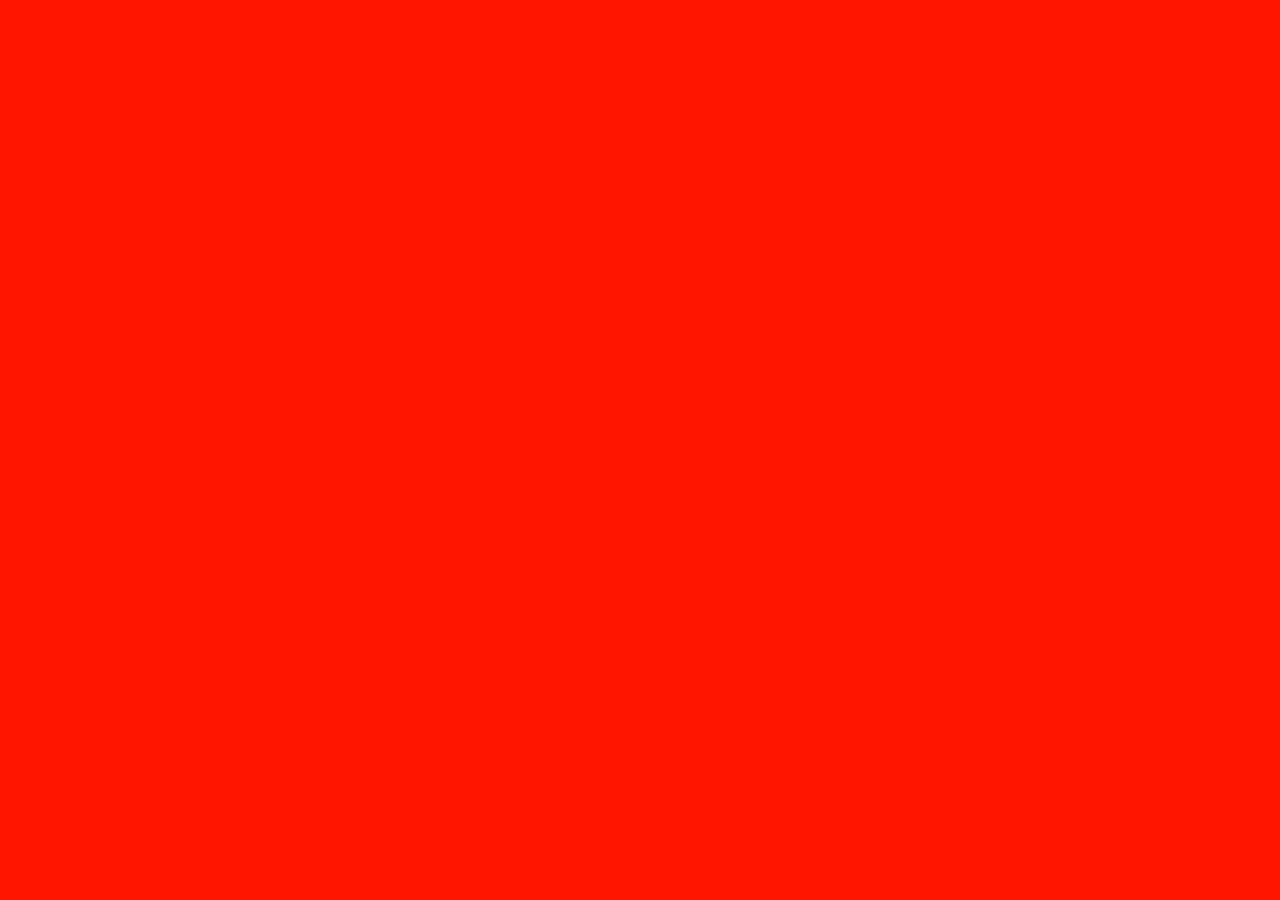
==== index.html @ 9623f5c4 "Loaded the styles file" ====
<!DOCTYPE html>
<html lang="en">
  <head>
    <meta charset="UTF-8" />
    <meta name="viewport" content="width=device-width, initial-scale=1.0" />
    <meta http-equiv="X-UA-Compatible" content="ie=edge" />
    <title>Youtube Player</title>
    <link rel="stylesheet" href="styles.css" />
  </head>
  <body>
    <nav></nav>

    <section id="container">
      <div id="content"></div>
    </section>
    <aside></aside>
  </body>
</html>
---- styles.css ----
body {
    background-color: rgb(255, 21, 0)
}
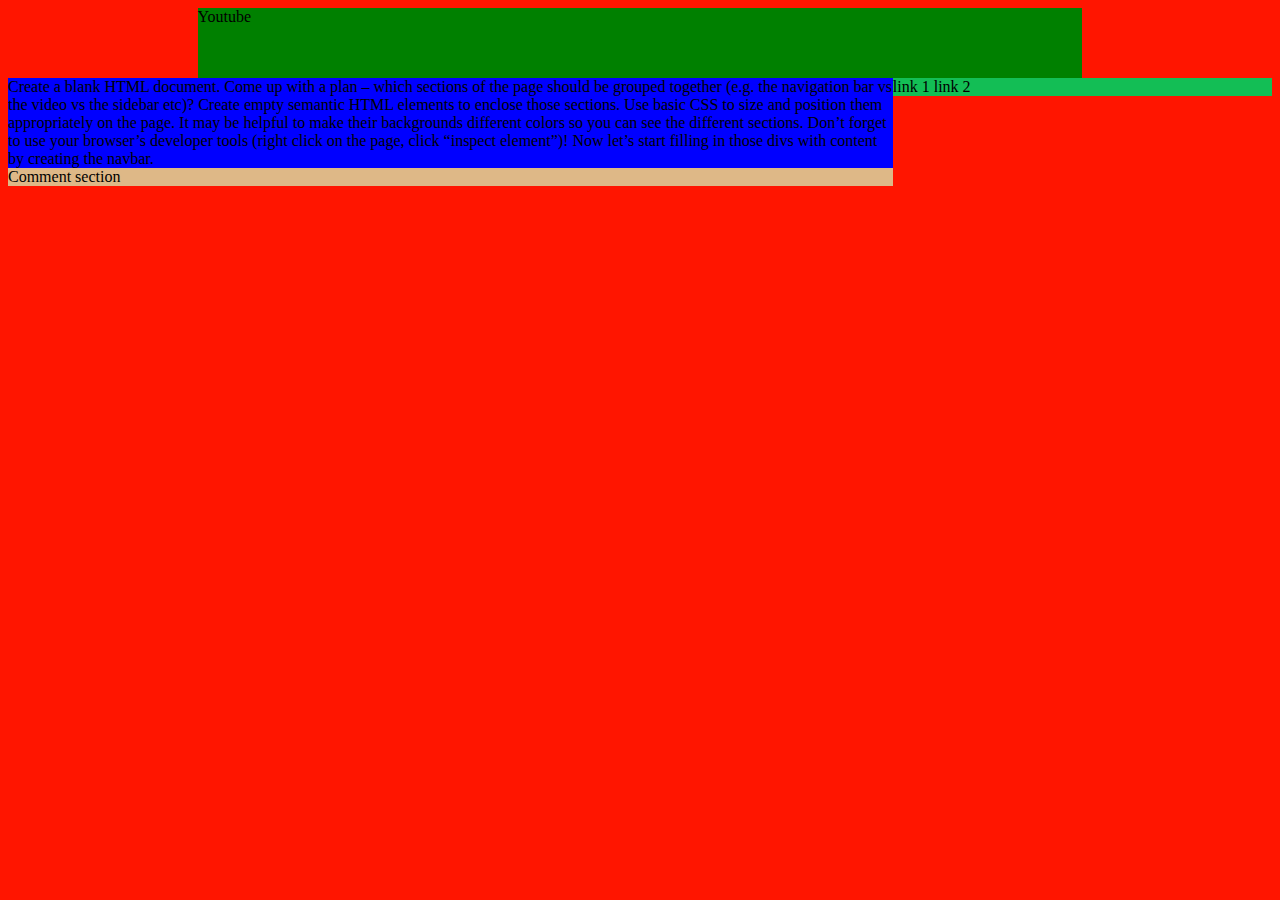
==== commit 34842ad2: "added some css positioning" ====
--- a/index.html
+++ b/index.html
@@ -8,11 +8,17 @@
     <link rel="stylesheet" href="styles.css" />
   </head>
   <body>
-    <nav></nav>
+    <nav>Youtube</nav>
 
     <section id="container">
-      <div id="content"></div>
+      <div id="content">Create a blank HTML document.
+Come up with a plan – which sections of the page should be grouped together (e.g. the navigation bar vs the video vs the sidebar etc)?
+Create empty semantic HTML elements to enclose those sections.
+Use basic CSS to size and position them appropriately on the page. It may be helpful to make their backgrounds different colors so you can see the different sections. Don’t forget to use your browser’s developer tools (right click on the page, click “inspect element”)!
+Now let’s start filling in those divs with content by creating the navbar.
+</div>
+<div id="comments">Comment section </div>
     </section>
-    <aside></aside>
+    <aside>link 1 link 2</aside>
   </body>
 </html>
--- a/styles.css
+++ b/styles.css
@@ -1,3 +1,36 @@
 body {
-    background-color: rgb(255, 21, 0)
-}+    background-color: rgb(255, 21, 0);
+
+}
+nav{
+        background-color: green;
+        height: 70px;
+        width: 70%;
+        margin: auto;
+
+
+}
+
+#container {
+    background-color: aqua;
+    width: 70%;
+    float: left;
+}
+#content {
+    background-color:blue;
+    
+
+
+}
+
+#comments {
+    background-color: burlywood;
+
+}
+aside {
+    background-color:rgb(19, 190, 85);
+    width: 30%;
+    float: left;
+
+}
+
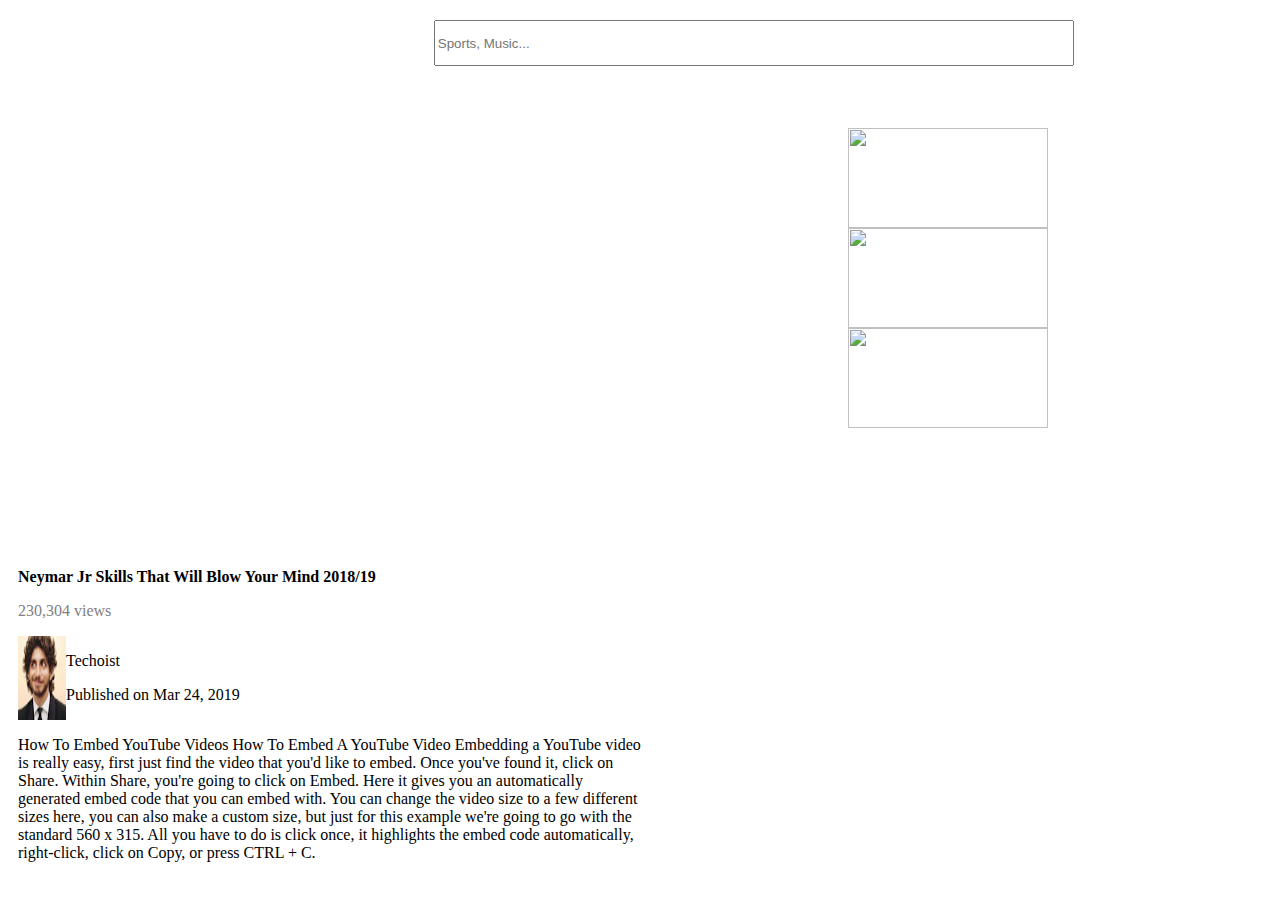
==== commit 1455f8c4: "added description below video" ====
--- a/index.html
+++ b/index.html
@@ -8,17 +8,59 @@
     <link rel="stylesheet" href="styles.css" />
   </head>
   <body>
-    <nav>Youtube</nav>
+    <nav>
+      <img src="./assets/imgs/logo_youtube.png" alt="" />
+      <input type="text" id="searchVideos" placeholder="Sports, Music..." />
+      <img src="./assets/imgs/icon_logging.png" alt="" id="logging-img" />
+    </nav>
 
     <section id="container">
-      <div id="content">Create a blank HTML document.
-Come up with a plan – which sections of the page should be grouped together (e.g. the navigation bar vs the video vs the sidebar etc)?
-Create empty semantic HTML elements to enclose those sections.
-Use basic CSS to size and position them appropriately on the page. It may be helpful to make their backgrounds different colors so you can see the different sections. Don’t forget to use your browser’s developer tools (right click on the page, click “inspect element”)!
-Now let’s start filling in those divs with content by creating the navbar.
-</div>
-<div id="comments">Comment section </div>
+      <div id="videos">
+      <div id="main-video">
+        <iframe
+          width="800px"
+          height="450px"
+          src="https://www.youtube.com/embed/6J17ho9ZNeU"
+          frameborder="0"
+          allow="accelerometer; autoplay; encrypted-media; gyroscope; picture-in-picture"
+          allowfullscreen
+        ></iframe>
+        
+      </div>
+      
+      
+      <aside id="related-videos">
+        <img src="./assets/imgs/thumbmail_video_1.jpeg" alt="" />
+        <img src="./assets/imgs/thumbmail_video_2.jpeg" alt="" />
+        <img src="./assets/imgs/thumbmail_video_3.jpeg" alt="" />
+      </aside>
+    </div>
+
+    <div id="description-container">
+        <p><b>Neymar Jr Skills That Will Blow Your Mind 2018/19</b></p>
+        <p id="views">230,304 views</p>
+        <div id="description">
+          <img src="./assets/imgs/uploader.jpg" alt="">
+          <div id="author">
+          <p>Techoist</p>
+          <p>Published on Mar 24, 2019</p>
+        </div> 
+      </div>
+          <p>How To Embed YouTube Videos
+
+              How To Embed A YouTube Video
+              
+              Embedding a YouTube video is really easy, first just find the video that you'd like to embed.
+              Once you've found it, click on Share.
+              Within Share, you're going to click on Embed.
+              Here it gives you an automatically generated embed code that you can embed with.
+              You can change the video size to a few different sizes here, you can also make a custom size, but just for this example we're going to go with the standard 560 x 315.
+              All you have to do is click once, it highlights the embed code automatically, right-click, click on Copy, or press CTRL + C.
+            </p>
+        
+
+    </div>
     </section>
-    <aside>link 1 link 2</aside>
   </body>
 </html>
+
--- a/styles.css
+++ b/styles.css
@@ -1,36 +1,69 @@
-body {
-    background-color: rgb(255, 21, 0);
-
-}
-nav{
-        background-color: green;
-        height: 70px;
-        width: 70%;
-        margin: auto;
-
-
+nav {
+    /* background-color: green; */
+    height: 70px;
+    margin: auto;
+    margin-bottom: 20px;
+    display: flex;
+    align-items: center;
+    justify-content: space-between;
 }
 
 #container {
-    background-color: aqua;
-    width: 70%;
-    float: left;
+    /* background-color: aqua; */
+    margin-left: 10px;
 }
-#content {
-    background-color:blue;
+#videos {
+ display: flex;
+}
+#main-video embed {
+    /* background-color: blue; */
+    margin-top: 10px;
+
+   
+    width: 100%;
+    height: 100%;
+}
+
+#related-videos {
+    /* background-color: rgb(19, 190, 85); */
+    padding: 30px;
+    display: flex;
+    flex-direction: column;
     
+}
+#description-container {
+    margin-top: 10px;
+    width: 50%;
+    text-align: left;
+    
+}
+#description {
+    display: flex;
+}
 
+aside>img {
+    width: 200px;
+    height: 100px;
+}
+#views {
+    color: gray;
+}
+nav>img {
+    width: 20%;
+    /* margin-right: 30px; */
+}
 
+nav>input {
+    /* width: 100%; */
+    height: 40px;
+    width: 50%
+}
+
+#logging-img {
+    width: 2%;
 }
 
 #comments {
     background-color: burlywood;
-
-}
-aside {
-    background-color:rgb(19, 190, 85);
-    width: 30%;
-    float: left;
-
-}
-
+    margin-top: 20px;
+}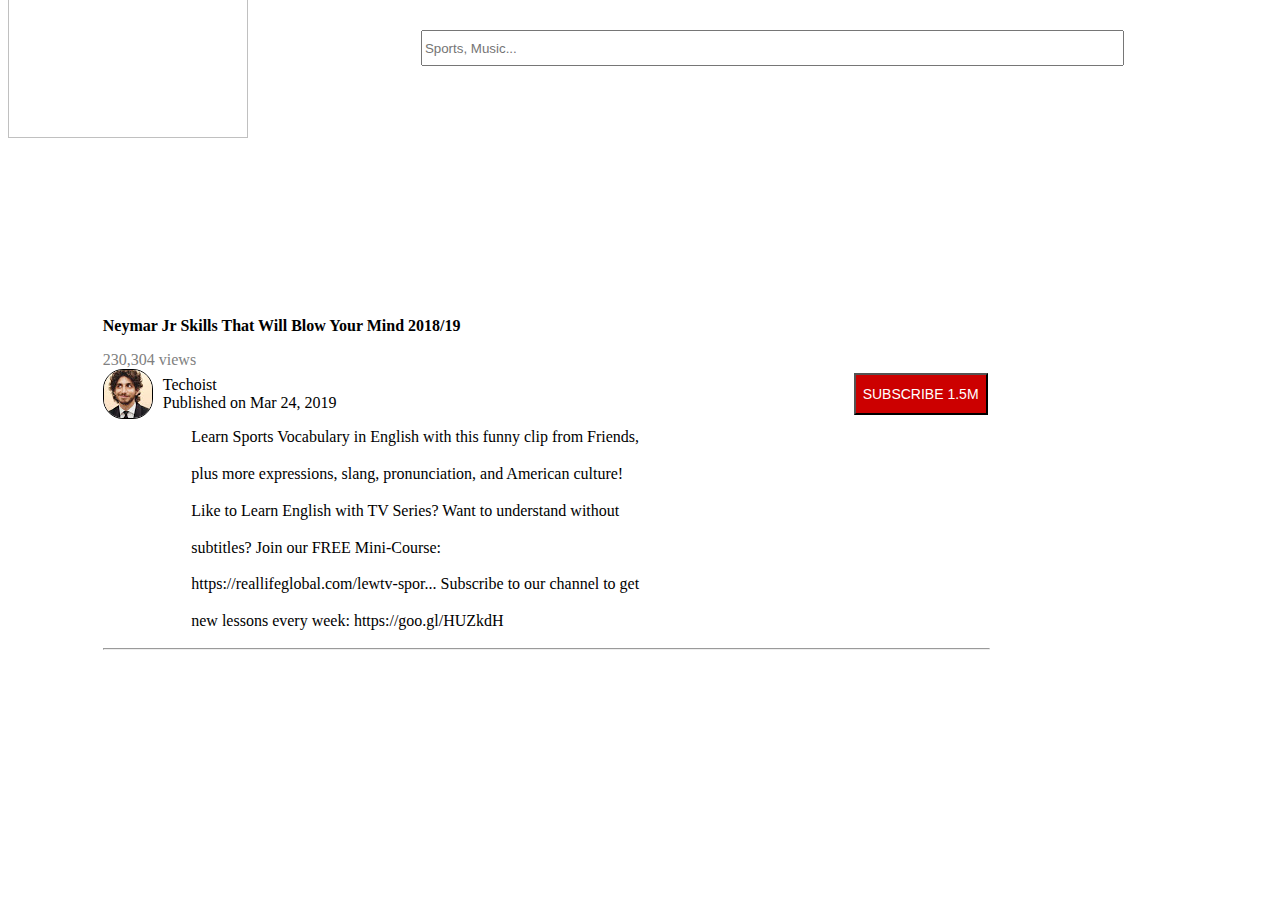
==== commit 9d07343a: "Changed description to look like the real one" ====
--- a/index.html
+++ b/index.html
@@ -9,58 +9,66 @@
   </head>
   <body>
     <nav>
-      <img src="./assets/imgs/logo_youtube.png" alt="" />
+      <img id="logo-youtube" src="./assets/imgs/logo_youtube.png" alt="" />
       <input type="text" id="searchVideos" placeholder="Sports, Music..." />
-      <img src="./assets/imgs/icon_logging.png" alt="" id="logging-img" />
+      <div id="right-icons">
+        <img src="./assets/imgs/stream.png" alt="" />
+        <img src="./assets/imgs/apps.png" alt="" />
+        <img src="./assets/imgs/share.png" alt="" />
+        <img src="./assets/imgs/notification.png" alt="" />
+        <img src="./assets/imgs/commentusericon.png" alt="" />
+      </div>
     </nav>
 
-    <section id="container">
-      <div id="videos">
-      <div id="main-video">
+    <main id="main-container">
+      <section id="main-video">
         <iframe
-          width="800px"
-          height="450px"
           src="https://www.youtube.com/embed/6J17ho9ZNeU"
           frameborder="0"
           allow="accelerometer; autoplay; encrypted-media; gyroscope; picture-in-picture"
           allowfullscreen
         ></iframe>
-        
-      </div>
-      
-      
+
+        <div id="description-video">
+          <p><b>Neymar Jr Skills That Will Blow Your Mind 2018/19</b></p>
+          <div id="social-share-description">
+            <div id="views">230,304 views</div>
+            <img src="./assets/imgs/socialicons.png" alt="" />
+          </div>
+
+          <div id="author-container">
+            <div id="avatar-container">
+              <div id="avatar">
+                <img id="avatar-img" src="./assets/imgs/uploader.jpg" alt="" />
+              </div>
+              <div id="published-time">
+                <span>Techoist</span>
+                <span>Published on Mar 24, 2019</span>
+              </div>
+            </div>
+
+            <div id="button-subscription-container">
+              <button id="button-subscription">Subscribe 1.5M</button>
+            </div>
+          </div>
+          <div id="desc-paragraph-container">
+            <p id="desc-paragraph">
+              Learn Sports Vocabulary in English with this funny clip from
+              Friends, plus more expressions, slang, pronunciation, and American
+              culture! Like to Learn English with TV Series? Want to understand
+              without subtitles? Join our FREE Mini-Course:
+              https://reallifeglobal.com/lewtv-spor... Subscribe to our channel
+              to get new lessons every week: https://goo.gl/HUZkdH
+            </p>
+          </div>
+        </div>
+        <hr />
+      </section>
       <aside id="related-videos">
         <img src="./assets/imgs/thumbmail_video_1.jpeg" alt="" />
         <img src="./assets/imgs/thumbmail_video_2.jpeg" alt="" />
         <img src="./assets/imgs/thumbmail_video_3.jpeg" alt="" />
       </aside>
-    </div>
-
-    <div id="description-container">
-        <p><b>Neymar Jr Skills That Will Blow Your Mind 2018/19</b></p>
-        <p id="views">230,304 views</p>
-        <div id="description">
-          <img src="./assets/imgs/uploader.jpg" alt="">
-          <div id="author">
-          <p>Techoist</p>
-          <p>Published on Mar 24, 2019</p>
-        </div> 
-      </div>
-          <p>How To Embed YouTube Videos
-
-              How To Embed A YouTube Video
-              
-              Embedding a YouTube video is really easy, first just find the video that you'd like to embed.
-              Once you've found it, click on Share.
-              Within Share, you're going to click on Embed.
-              Here it gives you an automatically generated embed code that you can embed with.
-              You can change the video size to a few different sizes here, you can also make a custom size, but just for this example we're going to go with the standard 560 x 315.
-              All you have to do is click once, it highlights the embed code automatically, right-click, click on Copy, or press CTRL + C.
-            </p>
-        
-
-    </div>
-    </section>
+    </main>
   </body>
 </html>
-
--- a/styles.css
+++ b/styles.css
@@ -1,69 +1,119 @@
 nav {
-    /* background-color: green; */
-    height: 70px;
-    margin: auto;
+    display: block;
+    height: 80px;
     margin-bottom: 20px;
     display: flex;
     align-items: center;
     justify-content: space-between;
 }
 
-#container {
-    /* background-color: aqua; */
-    margin-left: 10px;
+#logo-youtube {
+    height: 180px;
+    width: 240px;
+    margin-right: 25px;
 }
-#videos {
- display: flex;
+
+#logging-img {
+    height: 50px;
+    width: 50px;
+    margin-right: 50px;
 }
-#main-video embed {
-    /* background-color: blue; */
-    margin-top: 10px;
 
-   
-    width: 100%;
-    height: 100%;
+#searchVideos {
+    /* width: 700px;
+    height: 30px; */
+    width: 55%;
+    height: 30px;
+}
+
+#right-icons {
+    display: flex;
+}
+
+#main-container {
+    display: flex;
+    justify-content: space-around;
+}
+
+#main-video {
+    display: flex;
+    flex-direction: column;
+    justify-content: space-around;
+    width: 70%;
 }
 
 #related-videos {
-    /* background-color: rgb(19, 190, 85); */
-    padding: 30px;
     display: flex;
     flex-direction: column;
-    
+    justify-content: space-between;
+    height: 550px;
 }
-#description-container {
-    margin-top: 10px;
-    width: 50%;
-    text-align: left;
-    
-}
-#description {
+
+#avatar {
     display: flex;
 }
 
-aside>img {
-    width: 200px;
-    height: 100px;
-}
-#views {
-    color: gray;
-}
-nav>img {
-    width: 20%;
-    /* margin-right: 30px; */
+#avatar-img {
+    border-radius: 40%;
+    border-color: black;
+    border: 1px solid black;
 }
 
-nav>input {
-    /* width: 100%; */
-    height: 40px;
-    width: 50%
+#published-time {
+    display: flex;
+    flex-direction: column;
+    margin-left: 10px;
 }
 
-#logging-img {
-    width: 2%;
+iframe {
+    height: 100%;
+    width: 100%;
 }
 
-#comments {
-    background-color: burlywood;
-    margin-top: 20px;
+#social-share-description {
+    display: flex;
+    justify-content: space-between;
+}
+
+#views {
+    color: grey;
+}
+
+#button-subscription {
+    background-color: #CC0000;
+    color: white;
+    height: 42px;
+    width: 134px;
+    font-size: 14px;
+    font-family: "Roboto", "Noto", sans-serif;
+    text-transform: uppercase;
+}
+
+#author-container {
+    display: flex;
+    justify-content: space-between;
+    align-items: center;
+}
+
+#avatar-container {
+    display: flex;
+    justify-content: flex-start;
+    align-items: center;
+}
+
+#desc-paragraph {
+    display: flex;
+    justify-content: flex-start;
+}
+
+#desc-paragraph {
+    width: 52%;
+    margin: 0 10%;
+    line-height: 2.3;
+}
+
+hr {
+    color: rgb(44, 20, 20);
+    ;
+    width: 100%;
 }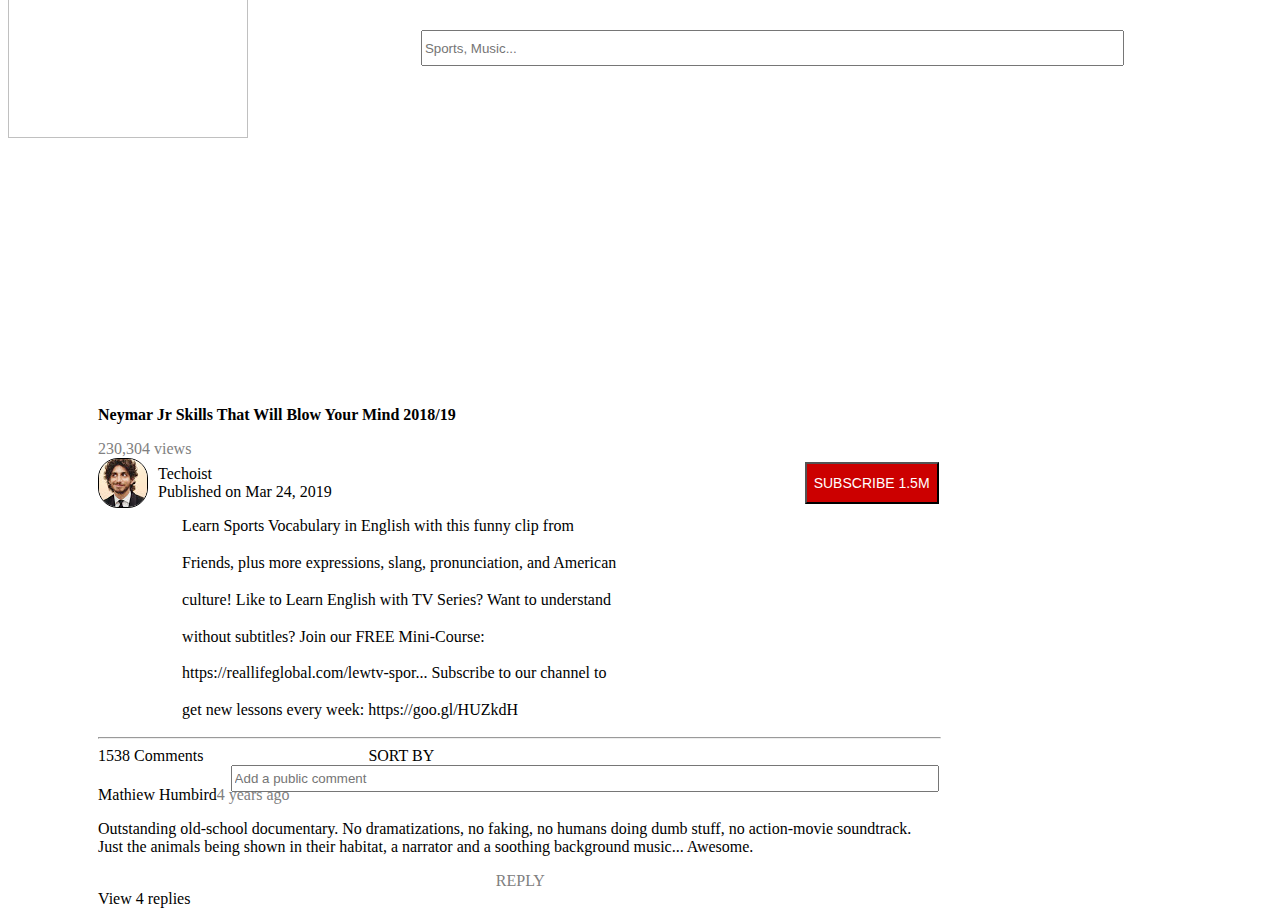
==== commit 0d20a3a3: "added individual comments" ====
--- a/index.html
+++ b/index.html
@@ -63,6 +63,58 @@
           </div>
         </div>
         <hr />
+        <div id="comment-wrapper">
+          <div id="comment-header">
+            <div id="comment-header-top">
+              <span>1538 Comments</span>
+              <div id="sort-comment">
+                <img src="./assets/imgs/sort.png" alt="" />
+                <div>SORT BY</div>
+              </div>
+            </div>
+            <div id="comment-header-bottom">
+              <img src="./assets/imgs/commentusericon.png" alt="" />
+              <div id="comment-input">
+                <input
+                  type="text"
+                  name="comment"
+                  id="enter-comment"
+                  placeholder="Add a public comment"
+                />
+              </div>
+            </div>
+          </div>
+          <div id="comment-body">
+            <div id="individual-comment">
+              <div id="comment-avatar">
+                <img src="./assets/imgs/commentusericon.png" alt="" />
+              </div>
+              <div id="indi-comment-wrapper">
+                <div id="indi-comment-1">
+                  <span>Mathiew Humbird</span>
+                  <span style="color: grey">4 years ago</span>
+                </div>
+                <div id="indi-comment-2">
+                  <p>
+                    Outstanding old-school documentary. No dramatizations, no
+                    faking, no humans doing dumb stuff, no action-movie
+                    soundtrack. Just the animals being shown in their habitat, a
+                    narrator and a soothing background music... Awesome.
+                  </p>
+                </div>
+                <div id="indi-comment-3">
+                  <div id="vote-up">
+                    <img src="./assets/imgs/comment-box-social.png" alt="" />
+                    <span style="color: grey">REPLY</span>
+                  </div>
+                </div>
+                <div id="indi-comment-4">
+                  <span>View 4 replies</span>
+                </div>
+              </div>
+            </div>
+          </div>
+        </div>
       </section>
       <aside id="related-videos">
         <img src="./assets/imgs/thumbmail_video_1.jpeg" alt="" />
--- a/styles.css
+++ b/styles.css
@@ -1,119 +1,175 @@
 nav {
-    display: block;
-    height: 80px;
-    margin-bottom: 20px;
-    display: flex;
-    align-items: center;
-    justify-content: space-between;
+  display: block;
+  height: 80px;
+  margin-bottom: 20px;
+  display: flex;
+  align-items: center;
+  justify-content: space-between;
 }
 
 #logo-youtube {
-    height: 180px;
-    width: 240px;
-    margin-right: 25px;
+  height: 180px;
+  width: 240px;
+  margin-right: 25px;
 }
 
 #logging-img {
-    height: 50px;
-    width: 50px;
-    margin-right: 50px;
+  height: 50px;
+  width: 50px;
+  margin-right: 50px;
 }
 
 #searchVideos {
-    /* width: 700px;
+  /* width: 700px;
     height: 30px; */
-    width: 55%;
-    height: 30px;
+  width: 55%;
+  height: 30px;
 }
 
 #right-icons {
-    display: flex;
+  display: flex;
+}
+
+body {
+  height: 800px;
 }
 
 #main-container {
-    display: flex;
-    justify-content: space-around;
+  display: flex;
+  justify-content: space-around;
+  width: 95%;
+  height: 100%;
 }
 
 #main-video {
-    display: flex;
-    flex-direction: column;
-    justify-content: space-around;
-    width: 70%;
+  display: flex;
+  flex-direction: column;
+  justify-content: space-around;
+  width: 70%;
 }
 
 #related-videos {
-    display: flex;
-    flex-direction: column;
-    justify-content: space-between;
-    height: 550px;
+  display: flex;
+  flex-direction: column;
+  justify-content: space-between;
+  height: 550px;
 }
 
 #avatar {
-    display: flex;
+  display: flex;
 }
 
 #avatar-img {
-    border-radius: 40%;
-    border-color: black;
-    border: 1px solid black;
+  border-radius: 40%;
+  border-color: black;
+  border: 1px solid black;
 }
 
 #published-time {
-    display: flex;
-    flex-direction: column;
-    margin-left: 10px;
+  display: flex;
+  flex-direction: column;
+  margin-left: 10px;
 }
 
 iframe {
-    height: 100%;
-    width: 100%;
+  height: 100%;
+  width: 100%;
 }
 
 #social-share-description {
-    display: flex;
-    justify-content: space-between;
+  display: flex;
+  justify-content: space-between;
 }
 
 #views {
-    color: grey;
+  color: grey;
 }
 
 #button-subscription {
-    background-color: #CC0000;
-    color: white;
-    height: 42px;
-    width: 134px;
-    font-size: 14px;
-    font-family: "Roboto", "Noto", sans-serif;
-    text-transform: uppercase;
+  background-color: #cc0000;
+  color: white;
+  height: 42px;
+  width: 134px;
+  font-size: 14px;
+  font-family: "Roboto", "Noto", sans-serif;
+  text-transform: uppercase;
 }
 
 #author-container {
-    display: flex;
-    justify-content: space-between;
-    align-items: center;
+  display: flex;
+  justify-content: space-between;
+  align-items: center;
 }
 
 #avatar-container {
-    display: flex;
-    justify-content: flex-start;
-    align-items: center;
+  display: flex;
+  justify-content: flex-start;
+  align-items: center;
 }
 
 #desc-paragraph {
-    display: flex;
-    justify-content: flex-start;
+  display: flex;
+  justify-content: flex-start;
 }
 
 #desc-paragraph {
-    width: 52%;
-    margin: 0 10%;
-    line-height: 2.3;
+  width: 52%;
+  margin: 0 10%;
+  line-height: 2.3;
 }
 
 hr {
-    color: rgb(44, 20, 20);
-    ;
-    width: 100%;
-}+  color: rgb(44, 20, 20);
+  width: 100%;
+}
+#comment-wrapper {
+  display: flex;
+  flex-direction: column;
+}
+#comment-header {
+  display: flex;
+  flex-direction: column;
+}
+#comment-header-top {
+  display: flex;
+  justify-content: space-between;
+  align-items: center;
+  width: 40%;
+}
+
+#comment-header-bottom {
+  display: flex;
+  justify-content: space-between;
+}
+#sort-comment {
+  display: flex;
+  justify-content: center;
+  align-items: center;
+}
+
+#comment-input {
+}
+#enter-comment {
+  height: 100%;
+  width: 700px;
+}
+
+#comment-body {
+  display: flex;
+  flex-direction: column;
+}
+#individual-comment {
+  display: flex;
+}
+#indi-comment-wrapper {
+  display: flex;
+  flex-direction: column;
+}
+#indi-comment-1 {
+  display: flex;
+}
+#indi-comment-3 {
+  display: flex;
+  justify-content: center;
+  align-items: center;
+}
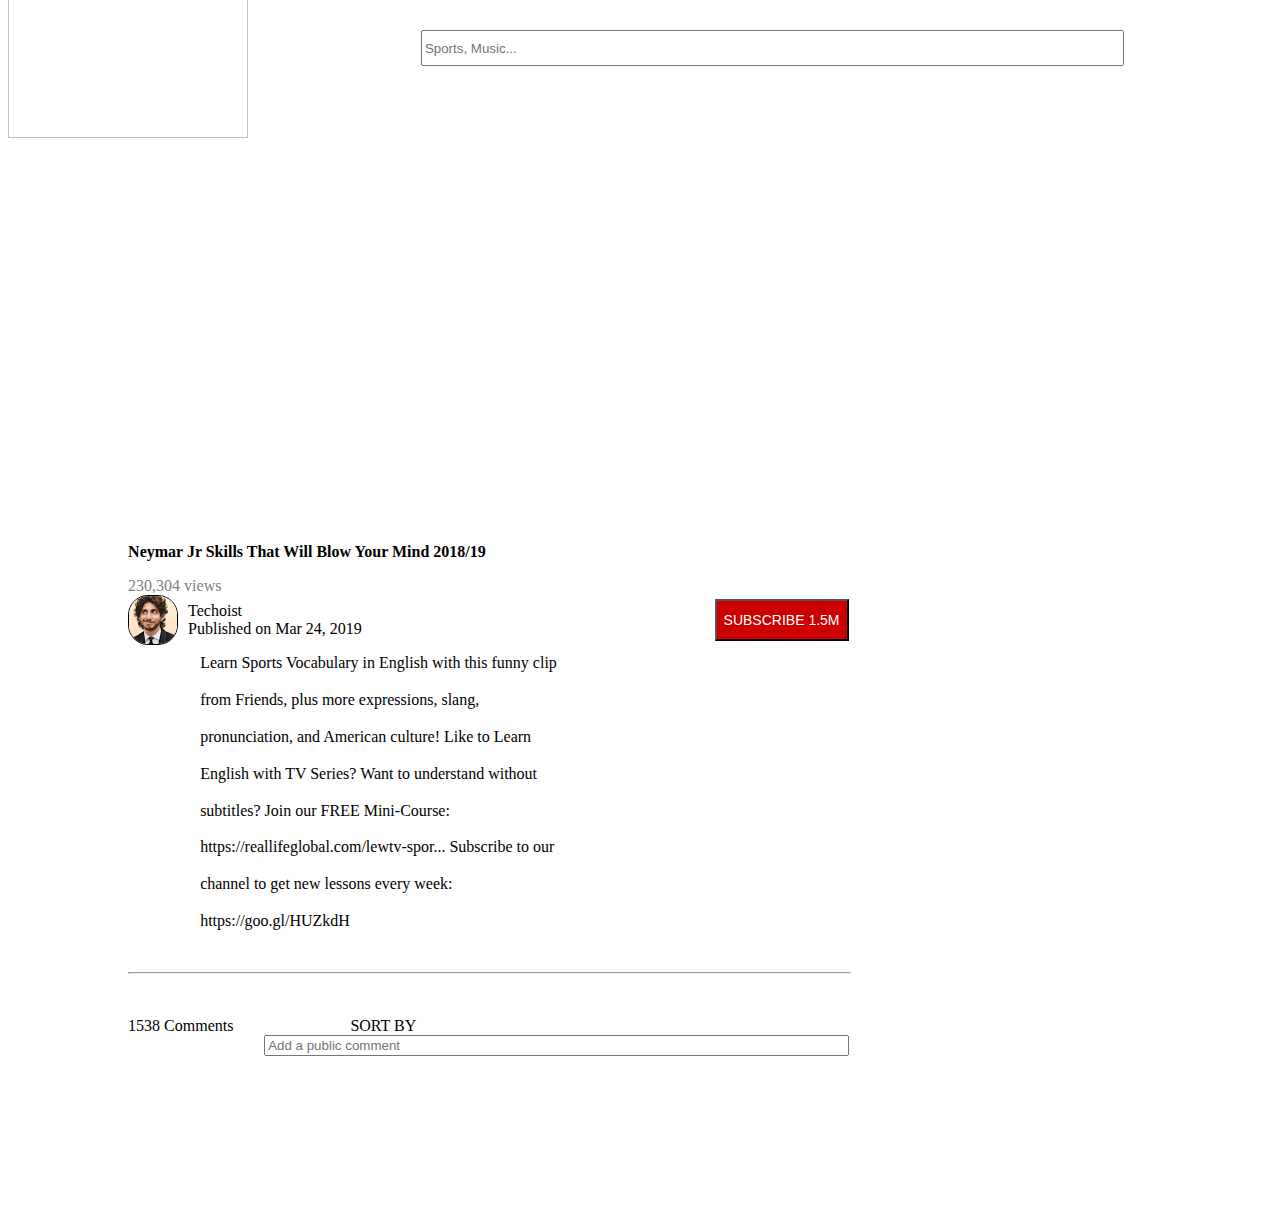
==== commit 171d5f31: "Added comment part - header" ====
--- a/index.html
+++ b/index.html
@@ -63,28 +63,37 @@
           </div>
         </div>
         <hr />
-        <div id="comment-wrapper">
-          <div id="comment-header">
-            <div id="comment-header-top">
-              <span>1538 Comments</span>
-              <div id="sort-comment">
-                <img src="./assets/imgs/sort.png" alt="" />
-                <div>SORT BY</div>
-              </div>
-            </div>
-            <div id="comment-header-bottom">
-              <img src="./assets/imgs/commentusericon.png" alt="" />
-              <div id="comment-input">
-                <input
-                  type="text"
-                  name="comment"
-                  id="enter-comment"
-                  placeholder="Add a public comment"
-                />
-              </div>
-            </div>
+        <!-- <div id="comment-wrapper"> -->
+
+        <div id="comment-section">
+          <div id="comment-header-top">
+            <span>1538 Comments</span>
+            <img src="./assets/imgs/sort.png" alt="" />
+            <span>SORT BY</span>
           </div>
-          <div id="comment-body">
+          <!-- //comment-header-top -->
+
+          <div id="comment-user">
+            <img src="./assets/imgs/commentusericon.png" alt="" />
+            <input
+              type="text"
+              name="comment"
+              id="input-user"
+              placeholder="Add a public comment"
+            />
+          </div>
+        </div>
+      </section>
+      <aside id="related-videos">
+        <img src="./assets/imgs/thumbmail_video_1.jpeg" alt="" />
+        <img src="./assets/imgs/thumbmail_video_2.jpeg" alt="" />
+        <img src="./assets/imgs/thumbmail_video_3.jpeg" alt="" />
+      </aside>
+    </main>
+  </body>
+</html>
+
+<!-- <div id="comment-body">
             <div id="individual-comment">
               <div id="comment-avatar">
                 <img src="./assets/imgs/commentusericon.png" alt="" />
@@ -113,14 +122,4 @@
                 </div>
               </div>
             </div>
-          </div>
-        </div>
-      </section>
-      <aside id="related-videos">
-        <img src="./assets/imgs/thumbmail_video_1.jpeg" alt="" />
-        <img src="./assets/imgs/thumbmail_video_2.jpeg" alt="" />
-        <img src="./assets/imgs/thumbmail_video_3.jpeg" alt="" />
-      </aside>
-    </main>
-  </body>
-</html>
+          </div> -->
--- a/styles.css
+++ b/styles.css
@@ -1,175 +1,186 @@
 nav {
-  display: block;
-  height: 80px;
-  margin-bottom: 20px;
-  display: flex;
-  align-items: center;
-  justify-content: space-between;
+    display: block;
+    height: 80px;
+    margin-bottom: 20px;
+    display: flex;
+    align-items: center;
+    justify-content: space-between;
 }
 
 #logo-youtube {
-  height: 180px;
-  width: 240px;
-  margin-right: 25px;
+    height: 180px;
+    width: 240px;
+    margin-right: 25px;
 }
 
 #logging-img {
-  height: 50px;
-  width: 50px;
-  margin-right: 50px;
+    height: 50px;
+    width: 50px;
+    margin-right: 50px;
 }
 
 #searchVideos {
-  /* width: 700px;
+    /* width: 700px;
     height: 30px; */
-  width: 55%;
-  height: 30px;
+    width: 55%;
+    height: 30px;
 }
 
 #right-icons {
-  display: flex;
+    display: flex;
 }
 
 body {
-  height: 800px;
+    height: 1200px;
 }
 
 #main-container {
-  display: flex;
-  justify-content: space-around;
-  width: 95%;
-  height: 100%;
+    display: flex;
+    justify-content: space-around;
+    align-content: space-between;
+    width: 95%;
+    height: 80%;
 }
 
 #main-video {
-  display: flex;
-  flex-direction: column;
-  justify-content: space-around;
-  width: 70%;
+    display: flex;
+    flex-direction: column;
+    justify-content: space-around;
+    width: 60%;
 }
 
 #related-videos {
-  display: flex;
-  flex-direction: column;
-  justify-content: space-between;
-  height: 550px;
+    display: flex;
+    flex-direction: column;
+    justify-content: space-between;
+    height: 550px;
 }
 
 #avatar {
-  display: flex;
+    display: flex;
 }
 
 #avatar-img {
-  border-radius: 40%;
-  border-color: black;
-  border: 1px solid black;
+    border-radius: 40%;
+    border-color: black;
+    border: 1px solid black;
 }
 
 #published-time {
-  display: flex;
-  flex-direction: column;
-  margin-left: 10px;
+    display: flex;
+    flex-direction: column;
+    margin-left: 10px;
 }
 
 iframe {
-  height: 100%;
-  width: 100%;
+    height: 40%;
+    width: 100%;
 }
 
 #social-share-description {
-  display: flex;
-  justify-content: space-between;
+    display: flex;
+    justify-content: space-between;
 }
 
 #views {
-  color: grey;
+    color: grey;
 }
 
 #button-subscription {
-  background-color: #cc0000;
-  color: white;
-  height: 42px;
-  width: 134px;
-  font-size: 14px;
-  font-family: "Roboto", "Noto", sans-serif;
-  text-transform: uppercase;
+    background-color: #cc0000;
+    color: white;
+    height: 42px;
+    width: 134px;
+    font-size: 14px;
+    font-family: "Roboto", "Noto", sans-serif;
+    text-transform: uppercase;
 }
 
 #author-container {
-  display: flex;
-  justify-content: space-between;
-  align-items: center;
+    display: flex;
+    justify-content: space-between;
+    align-items: center;
 }
 
 #avatar-container {
-  display: flex;
-  justify-content: flex-start;
-  align-items: center;
+    display: flex;
+    justify-content: flex-start;
+    align-items: center;
 }
 
 #desc-paragraph {
-  display: flex;
-  justify-content: flex-start;
+    display: flex;
+    justify-content: flex-start;
 }
 
 #desc-paragraph {
-  width: 52%;
-  margin: 0 10%;
-  line-height: 2.3;
+    width: 52%;
+    margin: 0 10%;
+    line-height: 2.3;
 }
 
 hr {
-  color: rgb(44, 20, 20);
-  width: 100%;
-}
-#comment-wrapper {
-  display: flex;
-  flex-direction: column;
-}
-#comment-header {
-  display: flex;
-  flex-direction: column;
-}
-#comment-header-top {
-  display: flex;
-  justify-content: space-between;
-  align-items: center;
-  width: 40%;
+    color: rgb(44, 20, 20);
+    width: 100%;
+    margin-bottom: 20px;
 }
 
-#comment-header-bottom {
-  display: flex;
-  justify-content: space-between;
-}
-#sort-comment {
-  display: flex;
-  justify-content: center;
-  align-items: center;
+#comment-section {
+    display: flex;
+    flex-direction: column;
 }
 
-#comment-input {
+#comment-header-top {
+    display: flex;
+    justify-content: space-between;
+    align-items: center;
+    width: 40%;
 }
-#enter-comment {
-  height: 100%;
-  width: 700px;
+
+#comment-user {
+    display: flex;
+    justify-content: space-between;
+}
+
+#input-user {
+    width: 80%;
+}
+
+/*
+#comment-wrapper {
+    display: flex;
+    flex-direction: column;
+    justify-content: space-between;
+}
+
+#sort-comment {
+    display: flex;
+    justify-content: center;
+    align-items: center;
 }
 
 #comment-body {
-  display: flex;
-  flex-direction: column;
+    display: flex;
+    flex-direction: column;
 }
+
 #individual-comment {
-  display: flex;
+    display: flex;
 }
+
 #indi-comment-wrapper {
-  display: flex;
-  flex-direction: column;
+    display: flex;
+    flex-direction: column;
 }
+
 #indi-comment-1 {
-  display: flex;
+    display: flex;
 }
+
 #indi-comment-3 {
-  display: flex;
-  justify-content: center;
-  align-items: center;
+    display: flex;
+    justify-content: center;
+    align-items: center;
 }
+
+*/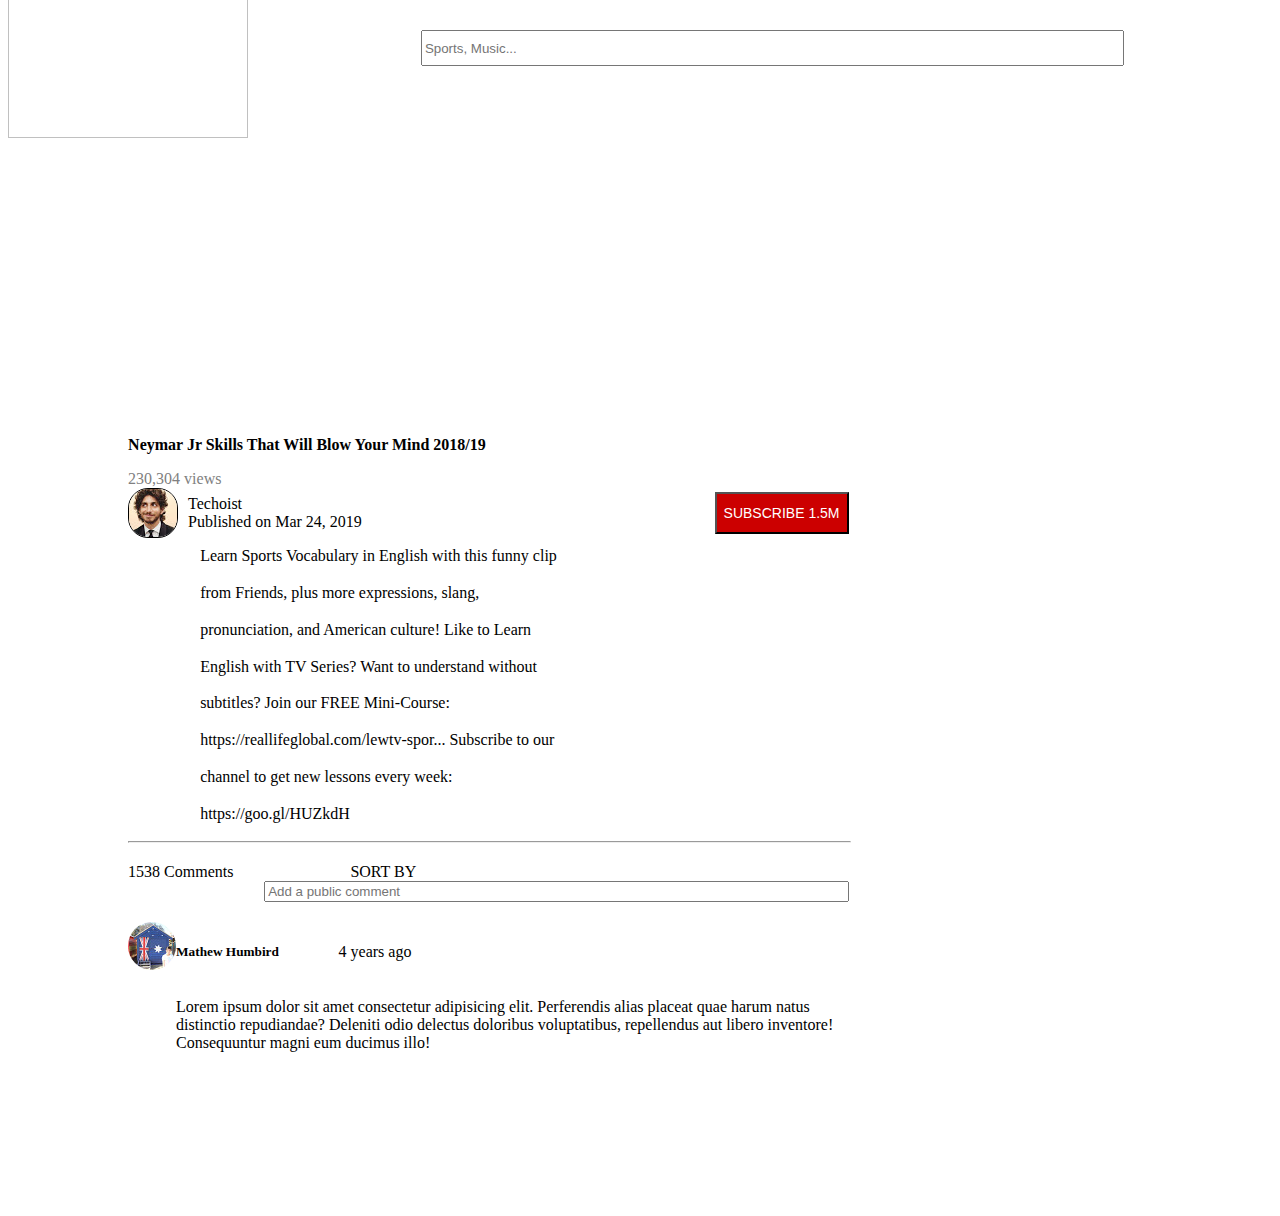
==== commit 1ee23d3b: "edited the comment section" ====
--- a/index.html
+++ b/index.html
@@ -83,6 +83,28 @@
             />
           </div>
         </div>
+        <div id="comment-watcher">
+          <div>
+            <img
+              class="commenter-avatar"
+              src="./assets/imgs/photo.jpg"
+              alt=""
+            />
+          </div>
+          <div id="details-comment">
+            <div id="commenter-details">
+              <h5 id="username">Mathew Humbird</h5>
+              <span>4 years ago</span>
+            </div>
+            <p>
+              Lorem ipsum dolor sit amet consectetur adipisicing elit.
+              Perferendis alias placeat quae harum natus distinctio repudiandae?
+              Deleniti odio delectus doloribus voluptatibus, repellendus aut
+              libero inventore! Consequuntur magni eum ducimus illo!
+            </p>
+            <img src="./assets/imgs/comment-box-social.png" alt="" />
+          </div>
+        </div>
       </section>
       <aside id="related-videos">
         <img src="./assets/imgs/thumbmail_video_1.jpeg" alt="" />
--- a/styles.css
+++ b/styles.css
@@ -1,156 +1,173 @@
 nav {
-    display: block;
-    height: 80px;
-    margin-bottom: 20px;
-    display: flex;
-    align-items: center;
-    justify-content: space-between;
+  display: block;
+  height: 80px;
+  margin-bottom: 20px;
+  display: flex;
+  align-items: center;
+  justify-content: space-between;
 }
 
 #logo-youtube {
-    height: 180px;
-    width: 240px;
-    margin-right: 25px;
+  height: 180px;
+  width: 240px;
+  margin-right: 25px;
 }
 
 #logging-img {
-    height: 50px;
-    width: 50px;
-    margin-right: 50px;
+  height: 50px;
+  width: 50px;
+  margin-right: 50px;
 }
 
 #searchVideos {
-    /* width: 700px;
+  /* width: 700px;
     height: 30px; */
-    width: 55%;
-    height: 30px;
+  width: 55%;
+  height: 30px;
 }
 
 #right-icons {
-    display: flex;
+  display: flex;
 }
 
 body {
-    height: 1200px;
+  height: 1200px;
 }
 
 #main-container {
-    display: flex;
-    justify-content: space-around;
-    align-content: space-between;
-    width: 95%;
-    height: 80%;
+  display: flex;
+  justify-content: space-around;
+  align-content: space-between;
+  width: 95%;
+  height: 80%;
 }
 
 #main-video {
-    display: flex;
-    flex-direction: column;
-    justify-content: space-around;
-    width: 60%;
+  display: flex;
+  flex-direction: column;
+  justify-content: space-around;
+  width: 60%;
 }
 
 #related-videos {
+  display: flex;
+  flex-direction: column;
+  justify-content: space-between;
+  height: 550px;
+}
+
+#avatar {
+  display: flex;
+}
+
+#avatar-img {
+  border-radius: 40%;
+  border-color: black;
+  border: 1px solid black;
+}
+
+#published-time {
+  display: flex;
+  flex-direction: column;
+  margin-left: 10px;
+}
+
+iframe {
+  height: 40%;
+  width: 100%;
+}
+
+#social-share-description {
+  display: flex;
+  justify-content: space-between;
+}
+
+#views {
+  color: grey;
+}
+
+#button-subscription {
+  background-color: #cc0000;
+  color: white;
+  height: 42px;
+  width: 134px;
+  font-size: 14px;
+  font-family: "Roboto", "Noto", sans-serif;
+  text-transform: uppercase;
+}
+
+#author-container {
+  display: flex;
+  justify-content: space-between;
+  align-items: center;
+}
+
+#avatar-container {
+  display: flex;
+  justify-content: flex-start;
+  align-items: center;
+}
+
+#desc-paragraph {
+  display: flex;
+  justify-content: flex-start;
+}
+
+#desc-paragraph {
+  width: 52%;
+  margin: 0 10%;
+  line-height: 2.3;
+}
+
+hr {
+  color: rgb(44, 20, 20);
+  width: 100%;
+  margin-bottom: 20px;
+}
+
+#comment-section {
+  display: flex;
+  flex-direction: column;
+}
+
+#comment-header-top {
+  display: flex;
+  justify-content: space-between;
+  align-items: center;
+  width: 40%;
+}
+
+#comment-user {
+  display: flex;
+  justify-content: space-between;
+}
+
+#input-user {
+  width: 80%;
+}
+#comment-watcher {
+  display: flex;
+  justify-content: space-between;
+  margin-top: 20px;
+}
+#details-comment {
+  display: flex;
+  flex-direction: column;
+}
+#commenter-details {
+  display: flex;
+  align-items: center;
+  justify-content: space-between;
+  width: 35%;
+}
+.commenter-avatar {
+  border-radius: 50px;
+}
+/*
+#comment-wrapper {
     display: flex;
     flex-direction: column;
     justify-content: space-between;
-    height: 550px;
-}
-
-#avatar {
-    display: flex;
-}
-
-#avatar-img {
-    border-radius: 40%;
-    border-color: black;
-    border: 1px solid black;
-}
-
-#published-time {
-    display: flex;
-    flex-direction: column;
-    margin-left: 10px;
-}
-
-iframe {
-    height: 40%;
-    width: 100%;
-}
-
-#social-share-description {
-    display: flex;
-    justify-content: space-between;
-}
-
-#views {
-    color: grey;
-}
-
-#button-subscription {
-    background-color: #cc0000;
-    color: white;
-    height: 42px;
-    width: 134px;
-    font-size: 14px;
-    font-family: "Roboto", "Noto", sans-serif;
-    text-transform: uppercase;
-}
-
-#author-container {
-    display: flex;
-    justify-content: space-between;
-    align-items: center;
-}
-
-#avatar-container {
-    display: flex;
-    justify-content: flex-start;
-    align-items: center;
-}
-
-#desc-paragraph {
-    display: flex;
-    justify-content: flex-start;
-}
-
-#desc-paragraph {
-    width: 52%;
-    margin: 0 10%;
-    line-height: 2.3;
-}
-
-hr {
-    color: rgb(44, 20, 20);
-    width: 100%;
-    margin-bottom: 20px;
-}
-
-#comment-section {
-    display: flex;
-    flex-direction: column;
-}
-
-#comment-header-top {
-    display: flex;
-    justify-content: space-between;
-    align-items: center;
-    width: 40%;
-}
-
-#comment-user {
-    display: flex;
-    justify-content: space-between;
-}
-
-#input-user {
-    width: 80%;
-}
-
-/*
-#comment-wrapper {
-    display: flex;
-    flex-direction: column;
-    justify-content: space-between;
 }
 
 #sort-comment {
@@ -183,4 +200,4 @@
     align-items: center;
 }
 
-*/+*/
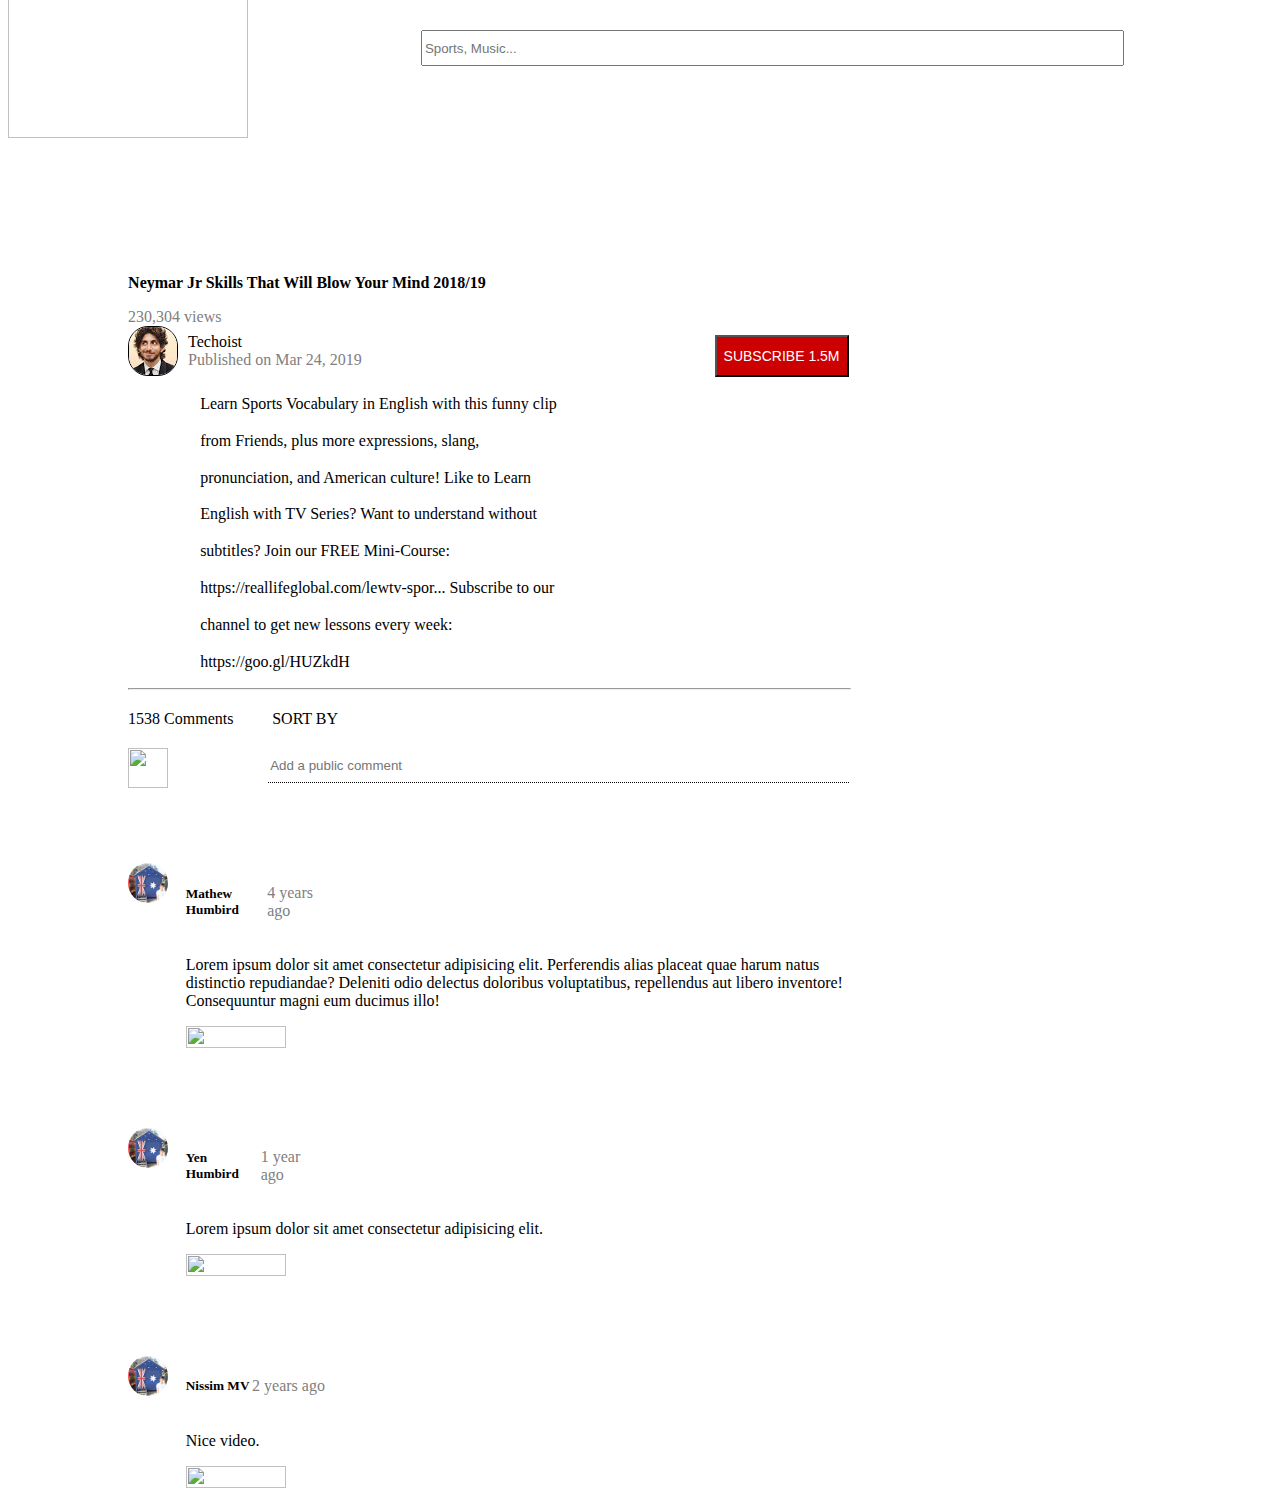
==== commit 8ef9bc75: "Made the comment section - Alignment of the section comment" ====
--- a/index.html
+++ b/index.html
@@ -43,7 +43,7 @@
               </div>
               <div id="published-time">
                 <span>Techoist</span>
-                <span>Published on Mar 24, 2019</span>
+                <span id="published-date">Published on Mar 24, 2019</span>
               </div>
             </div>
 
@@ -67,14 +67,23 @@
 
         <div id="comment-section">
           <div id="comment-header-top">
-            <span>1538 Comments</span>
-            <img src="./assets/imgs/sort.png" alt="" />
-            <span>SORT BY</span>
+            <div id="number-comments">
+              <span>1538 Comments</span>
+            </div>
+            <div id="filter-icon">
+              <img src="./assets/imgs/sort.png" alt="" />
+              <span>SORT BY</span>
+            </div>
           </div>
           <!-- //comment-header-top -->
 
           <div id="comment-user">
-            <img src="./assets/imgs/commentusericon.png" alt="" />
+            <img
+              width="40px"
+              height="40px"
+              src="./assets/imgs/commentusericon.png"
+              alt=""
+            />
             <input
               type="text"
               name="comment"
@@ -83,18 +92,21 @@
             />
           </div>
         </div>
+
         <div id="comment-watcher">
           <div>
             <img
               class="commenter-avatar"
               src="./assets/imgs/photo.jpg"
               alt=""
+              width="40px"
+              height="40px"
             />
           </div>
           <div id="details-comment">
             <div id="commenter-details">
               <h5 id="username">Mathew Humbird</h5>
-              <span>4 years ago</span>
+              <span id="published-date-comment">4 years ago</span>
             </div>
             <p>
               Lorem ipsum dolor sit amet consectetur adipisicing elit.
@@ -102,7 +114,64 @@
               Deleniti odio delectus doloribus voluptatibus, repellendus aut
               libero inventore! Consequuntur magni eum ducimus illo!
             </p>
-            <img src="./assets/imgs/comment-box-social.png" alt="" />
+            <img
+              src="./assets/imgs/comment-box-social.png"
+              alt=""
+              width="100px"
+              height="22px"
+            />
+          </div>
+        </div>
+        <div id="comment-watcher">
+          <div>
+            <img
+              class="commenter-avatar"
+              src="./assets/imgs/photo.jpg"
+              alt=""
+              width="40px"
+              height="40px"
+            />
+          </div>
+          <div id="details-comment">
+            <div id="commenter-details">
+              <h5 id="username">Yen Humbird</h5>
+              <span id="published-date-comment">1 year ago</span>
+            </div>
+            <p>
+              Lorem ipsum dolor sit amet consectetur adipisicing elit.
+            </p>
+            <img
+              src="./assets/imgs/comment-box-social.png"
+              alt=""
+              width="100px"
+              height="22px"
+            />
+          </div>
+        </div>
+        <div id="comment-watcher">
+          <div>
+            <img
+              class="commenter-avatar"
+              src="./assets/imgs/photo.jpg"
+              alt=""
+              width="40px"
+              height="40px"
+            />
+          </div>
+          <div id="details-comment">
+            <div id="commenter-details">
+              <h5 id="username">Nissim MV</h5>
+              <span id="published-date-comment">2 years ago</span>
+            </div>
+            <p>
+              Nice video.
+            </p>
+            <img
+              src="./assets/imgs/comment-box-social.png"
+              alt=""
+              width="100px"
+              height="22px"
+            />
           </div>
         </div>
       </section>
--- a/styles.css
+++ b/styles.css
@@ -1,168 +1,200 @@
 nav {
-  display: block;
-  height: 80px;
-  margin-bottom: 20px;
-  display: flex;
-  align-items: center;
-  justify-content: space-between;
+    display: block;
+    height: 80px;
+    margin-bottom: 20px;
+    display: flex;
+    align-items: center;
+    justify-content: space-between;
 }
 
 #logo-youtube {
-  height: 180px;
-  width: 240px;
-  margin-right: 25px;
+    height: 180px;
+    width: 240px;
+    margin-right: 25px;
 }
 
 #logging-img {
-  height: 50px;
-  width: 50px;
-  margin-right: 50px;
+    height: 50px;
+    width: 50px;
+    margin-right: 50px;
 }
 
 #searchVideos {
-  /* width: 700px;
+    /* width: 700px;
     height: 30px; */
-  width: 55%;
-  height: 30px;
+    width: 55%;
+    height: 30px;
 }
 
 #right-icons {
-  display: flex;
+    display: flex;
 }
 
 body {
-  height: 1200px;
+    height: 1400px;
 }
 
 #main-container {
-  display: flex;
-  justify-content: space-around;
-  align-content: space-between;
-  width: 95%;
-  height: 80%;
+    display: flex;
+    justify-content: space-around;
+    align-content: space-between;
+    width: 95%;
+    height: 80%;
 }
 
 #main-video {
-  display: flex;
-  flex-direction: column;
-  justify-content: space-around;
-  width: 60%;
+    display: flex;
+    flex-direction: column;
+    justify-content: space-around;
+    width: 60%;
 }
 
 #related-videos {
-  display: flex;
-  flex-direction: column;
-  justify-content: space-between;
-  height: 550px;
+    display: flex;
+    flex-direction: column;
+    justify-content: space-between;
+    height: 550px;
 }
 
 #avatar {
-  display: flex;
+    display: flex;
 }
 
 #avatar-img {
-  border-radius: 40%;
-  border-color: black;
-  border: 1px solid black;
+    border-radius: 40%;
+    border-color: black;
+    border: 1px solid black;
 }
 
 #published-time {
-  display: flex;
-  flex-direction: column;
-  margin-left: 10px;
+    display: flex;
+    flex-direction: column;
+    margin-left: 10px;
 }
 
 iframe {
-  height: 40%;
-  width: 100%;
+    height: 60%;
+    width: 100%;
 }
 
 #social-share-description {
-  display: flex;
-  justify-content: space-between;
+    display: flex;
+    justify-content: space-between;
 }
 
 #views {
-  color: grey;
+    color: grey;
 }
 
 #button-subscription {
-  background-color: #cc0000;
-  color: white;
-  height: 42px;
-  width: 134px;
-  font-size: 14px;
-  font-family: "Roboto", "Noto", sans-serif;
-  text-transform: uppercase;
+    background-color: #cc0000;
+    color: white;
+    height: 42px;
+    width: 134px;
+    font-size: 14px;
+    font-family: "Roboto", "Noto", sans-serif;
+    text-transform: uppercase;
 }
 
 #author-container {
-  display: flex;
-  justify-content: space-between;
-  align-items: center;
+    display: flex;
+    justify-content: space-between;
+    align-items: center;
 }
 
 #avatar-container {
-  display: flex;
-  justify-content: flex-start;
-  align-items: center;
+    display: flex;
+    justify-content: flex-start;
+    align-items: center;
+    margin-bottom: 10px;
 }
 
 #desc-paragraph {
-  display: flex;
-  justify-content: flex-start;
+    display: flex;
+    justify-content: flex-start;
 }
 
 #desc-paragraph {
-  width: 52%;
-  margin: 0 10%;
-  line-height: 2.3;
+    width: 52%;
+    margin: 0 10%;
+    line-height: 2.3;
 }
 
 hr {
-  color: rgb(44, 20, 20);
-  width: 100%;
-  margin-bottom: 20px;
+    color: rgb(44, 20, 20);
+    width: 100%;
+    margin-bottom: 20px;
 }
 
 #comment-section {
-  display: flex;
-  flex-direction: column;
+    display: flex;
+    flex-direction: column;
+    margin-bottom: 15px;
 }
 
 #comment-header-top {
-  display: flex;
-  justify-content: space-between;
-  align-items: center;
-  width: 40%;
+    display: flex;
+    justify-content: flex-start;
+    align-items: center;
+    margin-bottom: 20px;
+}
+
+#number-comments {
+    width: 20%;
+}
+
+#filter-icon {
+    display: flex;
+    align-items: center;
+    width: 70%;
+}
+
+#published-date {
+    color: grey;
 }
 
 #comment-user {
-  display: flex;
-  justify-content: space-between;
+    display: flex;
+    justify-content: space-between;
+    height: 40%;
 }
 
 #input-user {
-  width: 80%;
-}
+    width: 80%;
+    height: 32px;
+    border: none;
+    border-bottom: dotted 0.2px black;
+}
+
 #comment-watcher {
-  display: flex;
-  justify-content: space-between;
-  margin-top: 20px;
-}
+    display: flex;
+    justify-content: space-between;
+    margin-top: 60px;
+    margin-bottom: 20px;
+}
+
 #details-comment {
-  display: flex;
-  flex-direction: column;
-}
+    display: flex;
+    flex-direction: column;
+    align-content: flex-start;
+    width: 92%;
+}
+
 #commenter-details {
-  display: flex;
-  align-items: center;
-  justify-content: space-between;
-  width: 35%;
-}
+    display: flex;
+    align-items: center;
+    justify-content: space-between;
+    width: 21%;
+}
+
 .commenter-avatar {
-  border-radius: 50px;
-}
+    border-radius: 50px;
+}
+
+#published-date-comment {
+    color: grey;
+}
+
 /*
 #comment-wrapper {
     display: flex;
@@ -200,4 +232,4 @@
     align-items: center;
 }
 
-*/
+*/